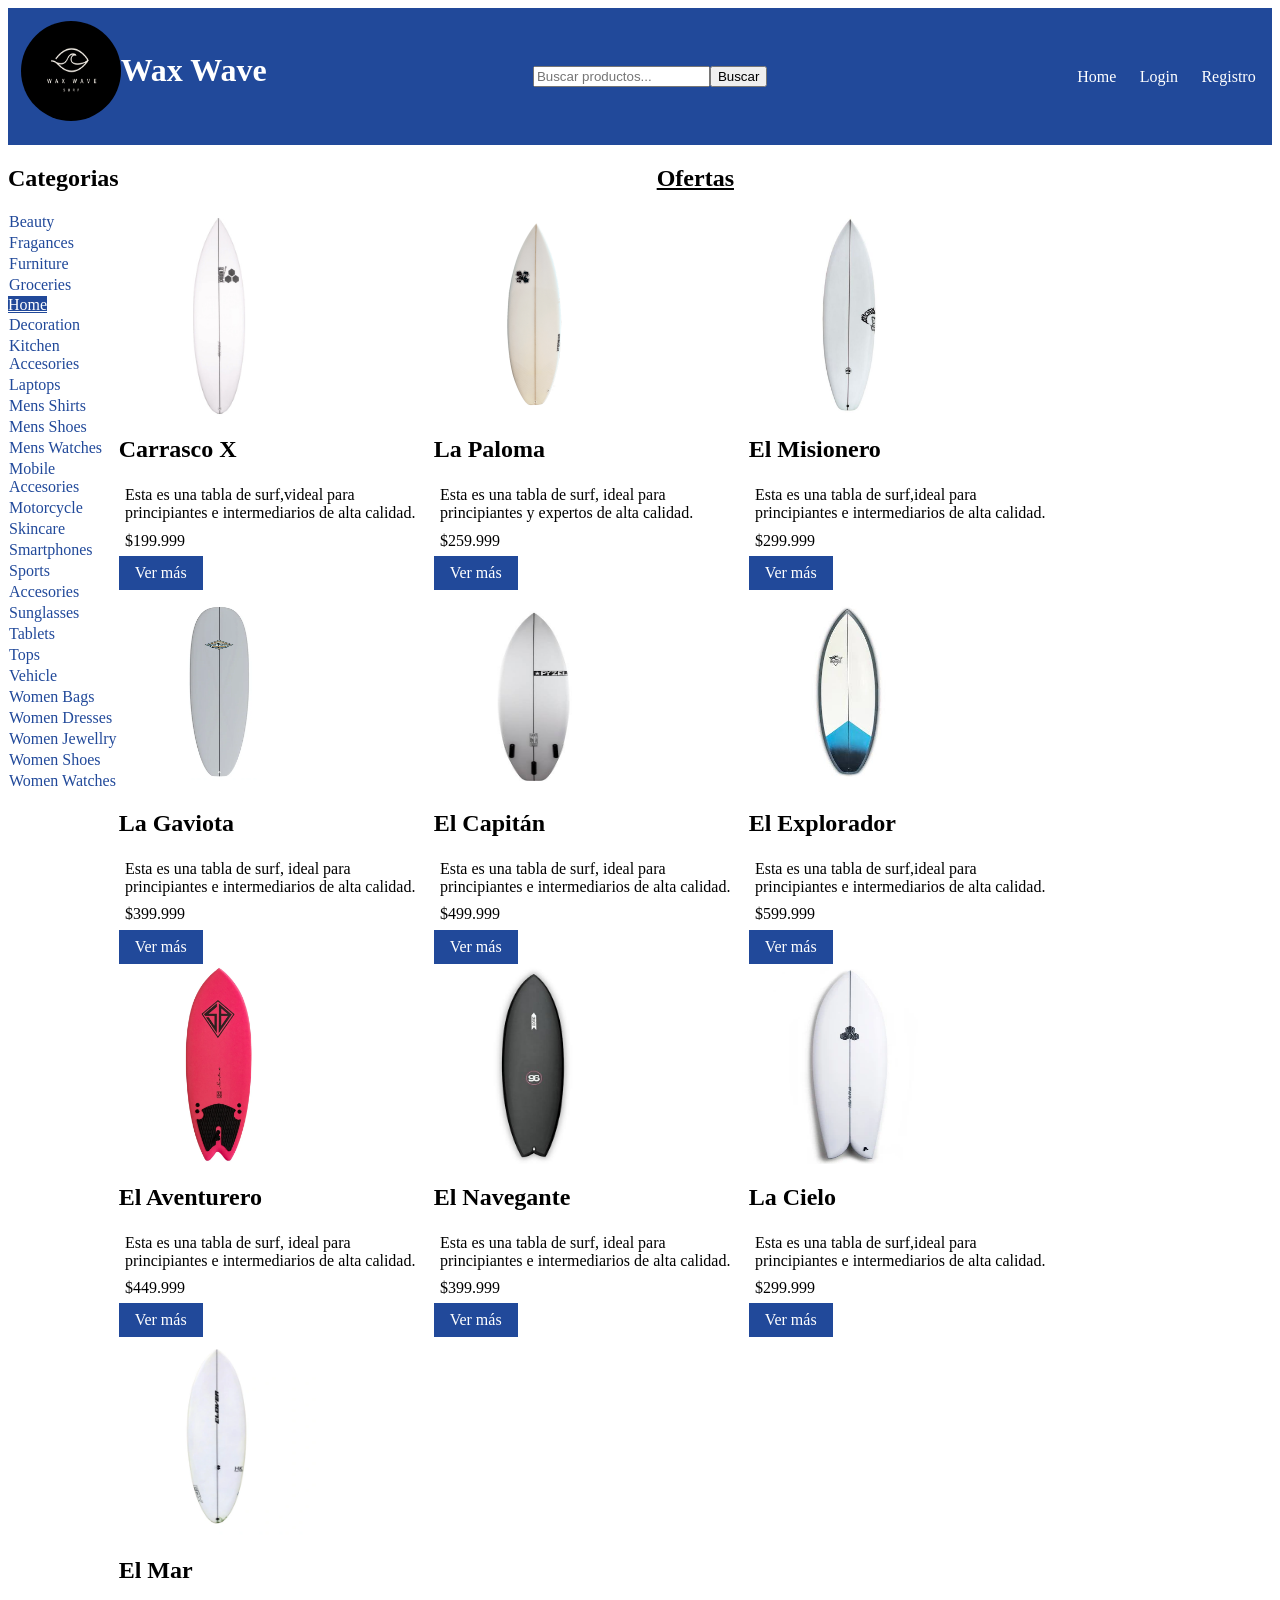
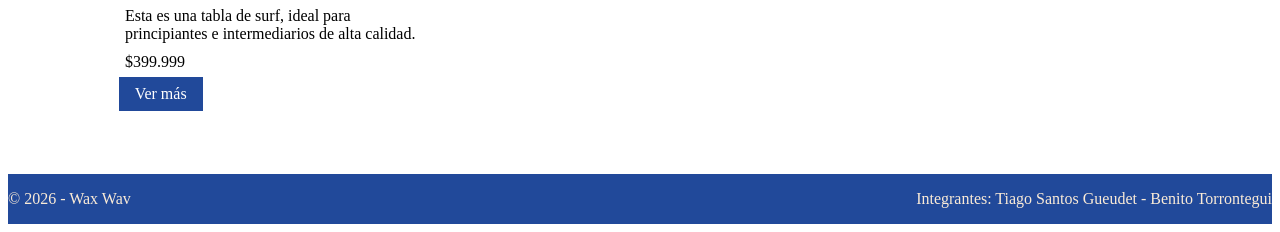
==== proyecto/category.html @ a61a0a73 "eliminar br" ====
<!DOCTYPE html>
<html>
<head>
     <meta name="viewport" content="width=device-width, initial-scale=1">
    <meta charset="UTF-8">
<link href="./css/style.css" rel="stylesheet">
<title> Proyecto Integrador</title>
</head>
    <body>
       <header>
        <div class="marca">
        <a href="./index.html">
            <img src="./img/logo.png" class="logo"></a>
         <h1 class="titulo">Wax Wave</h1>
       </div>
        <form action="./search-results.html" method="get">
            <input type="text" name="search" value="" placeholder="Buscar productos...">
            <button type="submit">Buscar</button>
        </form> 
        <nav class="menu">
        <ul class="registro">
            <li><a href="./index.html" class="pos">Home</a></li>
            <li><a href="./login.html" class="pos">Login</a></li>
            <li><a href="./registro.html" class="pos">Registro</a></li>
        </ul>
         </nav>
    </header>
    <main class="contenido">
        <aside class="seccion">
            <h1> Categorias</h1>
            <ul>
                <li><a href="./category.html" class="categorias">Beauty</a></li>
                <li><a href="./category.html" class="categorias">Fragances</a></li>
                <li><a href=".,category.html" class="categorias">Furniture</a></li>
                <li><a href="./category.html" class="categorias">Groceries</a></li>
                <li><a href="./category.html" class="resalta">Home</a></li>
                <li><a href="./category.html" class="categorias">Decoration</a></li>
                <li><a href="./category.html" class="categorias">Kitchen Accesories</a></li>
                <li><a href="./category.html" class="categorias">Laptops</a></li>
                <li><a href="./category.html" class="categorias">Mens Shirts</a></li>
                <li><a href="./category.html" class="categorias">Mens Shoes</a></li>
                <li><a href="./category.html" class="categorias">Mens Watches</a></li>
                <li><a href="./category.html" class="categorias">Mobile Accesories</a></li>
                <li><a href="./category.html" class="categorias">Motorcycle</a></li>
                <li><a href="./category.html" class="categorias">Skincare</a></li>
                <li><a href="./category.html" class="categorias">Smartphones</a></li>
                <li><a href="./category.html" class="categorias">Sports</a></li>
                <li><a href="./category.html" class="categorias">Accesories</a></li>
                <li><a href="./category.html" class="categorias">Sunglasses</a></li>
                <li><a href="./category.html" class="categorias">Tablets</a></li>
                <li><a href="./category.html" class="categorias">Tops</a></li>
                <li><a href="./category.html" class="categorias">Vehicle</a></li>
                <li><a href="./category.html" class="categorias">Women Bags</a></li>
                <li><a href="./category.html" class="categorias">Women Dresses</a></li>
                <li><a href="./category.html" class="categorias">Women Jewellry</a></li>
                <li><a href="./category.html" class="categorias">Women Shoes</a></li>
                <li><a href="./category.html" class="categorias">Women Watches</a></li>
            </ul>
        </aside>
        <div>
        <section class="productos-destacados">
            <h1> Ofertas</h1>
            <article>
            <img src="./img/tabla-surf1.jpg" class="tabla" alt="Tabla de Surf">
            <h2>Carrasco X</h2>
            <p> Esta es una tabla de surf,videal para principiantes e intermediarios de alta calidad.</p>
            <p>$199.999</p>
            <a href="./product.html" class="ver-mas">Ver más</a>
            </article>
            <article>
            <img src="./img/tabla-surf2.png" class="tabla" alt="Tabla de Surf">
            <h2>La Paloma</h2>
            <p> Esta es una tabla de surf, ideal para principiantes y expertos de alta calidad.</p>
            <p>$259.999</p>
            <a href="./product.html" class="ver-mas">Ver más</a>
            </article>
            <article>
            <img src="./img/tabla-surf3.jpg" class="tabla" alt="Tabla de Surf">
            <h2>El Misionero</h2>
            <p> Esta es una tabla de surf,ideal para principiantes e intermediarios de alta calidad.</p>
            <p>$299.999</p>
            <a href="./product.html" class="ver-mas">Ver más</a>
            </article>
            <article>
                <img src="./img/tabla-surf4.webp" class="tabla" alt="Tabla de Surf">
                <h2>La Gaviota</h2>
                <p> Esta es una tabla de surf, ideal para principiantes e intermediarios de alta calidad.</p>
                <p>$399.999</p>
                <a href="./product.html" class="ver-mas">Ver más</a>
            </article>
            <article>
                <img src="./img/tabla-surf5.jpeg" class="tabla" alt="Tabla de Surf">
                <h2>El Capitán</h2>
                <p> Esta es una tabla de surf, ideal para principiantes e intermediarios de alta calidad.</p>
                <p>$499.999</p>
                <a href="./product.html" class="ver-mas">Ver más</a>
            </article>
            <article>
                <img src="./img/tabla-surf6.jpeg" class="tabla" alt="Tabla de Surf">
                <h2>El Explorador</h2>
                <p> Esta es una tabla de surf,ideal para principiantes e intermediarios de alta calidad.</p>
                <p>$599.999</p>
                <a href="./product.html" class="ver-mas">Ver más</a>
            </article>
            <article>
                <img src="./img/tabla-surf7.webp" class="tabla" alt="Tabla de Surf">
                <h2>El Aventurero</h2>
                <p> Esta es una tabla de surf, ideal para principiantes e intermediarios de alta calidad.</p>
                <p>$449.999</p>
                <a href="./product.html" class="ver-mas">Ver más</a>
            </article>
            <article>
                <img src="./img/tabla-surf8.jpeg" class="tabla" alt="Tabla de Surf">
                <h2>El Navegante</h2>
                <p> Esta es una tabla de surf, ideal para principiantes e intermediarios de alta calidad.</p>
                <p>$399.999</p>
                <a href="./product.html" class="ver-mas">Ver más</a>
            </article>
            <article>
                <img src="./img/tabla-surf9.webp" class="tabla" alt="Tabla de Surf">
                <h2>La Cielo</h2>
                <p> Esta es una tabla de surf,ideal para principiantes e intermediarios de alta calidad.</p>
                <p>$299.999</p>
                <a href="./product.html" class="ver-mas">Ver más</a>
            </article>
            <article>
                <img src="./img/tabla-surf10.webp" class="tabla" alt="Tabla de Surf">
                <h2>El Mar</h2>
                <p> Esta es una tabla de surf, ideal para principiantes e intermediarios de alta calidad.</p>
                <p>$399.999</p>
                <a href="./product.html" class="ver-mas">Ver más</a>
            </article>
        </section>
        </div>
    </main>
    <footer>
        <p> © 2026 - Wax Wav</p> <p> Integrantes: Tiago Santos Gueudet - Benito Torrontegui </p>
    </footer>
<head>
</html>
---- proyecto/css/style.css ----
header{
    background-color: #21499a;
    color: #fff;
    display: flex;
    justify-content: space-between;
    align-items: center;
    padding: 1%;
}
footer{
    background-color: #21499a;
    height: 50px;
    color:antiquewhite;
    display: flex;
    justify-content: space-between;
    align-items: center;
    margin-top: 5%;
}
.registro{
    display: flex;
    justify-content: space-between;
    text-decoration: none;
    padding: 1%;
    margin: 1%;
    color: #fff;
    list-style: none;
}
.menu{
    width: 15%;
}
.pos{
    text-decoration: none;
    color: #fff;
}
.logo{
border-radius: 70px;
width: 100px;
height: 100px;
display: flex;
flex-wrap: wrap;
justify-content: flex-start;
}
.marca{
    display: flex;
    align-items: center;
    margin-bottom: 12px;
}
form{
    display: flex;
    align-items: center;
    margin-right: 40px;
}
.titulo{
    font-size: 2rem;
    color: #fff;
}
aside.seccion ul{
    list-style: none;
    padding: 0%;
    margin: 0%;
    display: flex;
    flex-direction: column;
}
aside.seccion li{
    border-bottom: 1px solid #fff;
}
.categorias{
    display: block;
    padding: 1px;
    color: #21499a;
}
.categorias{
    text-decoration: none;
}
article {
    width: 150px;
    justify-content: space-between;
}
.tabla{
    width: 150px;
    height: 150px;
}
.tabla{
    margin-bottom: 16px;
    display: block;
}
main{
    width: 100%;
}
.contenido{
    display: flex;
    box-sizing: border-box;
    width: 100%;
}
.productos-destacados{
    display: flex;
    flex-wrap: wrap;
    justify-content: flex-start;
    width: 100%;
}
.productos-destacados h1{
    width: 100%;
    margin-bottom: 24px;
    text-align: center;
    text-decoration: underline;
}
.productos-destacados p{
    padding: 1%;
    margin: 1%;
}
main h2{
    text-align: center;
    margin-bottom: 20px;
}
.productos-vendidos {
    display: flex;
    flex-wrap: wrap;
    justify-content: flex-start;
    width: 100%;
}
.productos-vendidos h1{
    width: 100%;
    margin-bottom: 24px;
    text-align: center;
    text-decoration: underline;
}
article{
    width: 315px;
}
.tabla{
    width: 200px;
    height: 200px;
}
article h2{
    text-align:left;
}
.productos-vendidos h1 {
    width: 100%;
    margin-bottom: 24px;
}
.ruta{
    text-decoration: none;
    margin-bottom: 12px;
    display: block;
    color: #21499a;
}
.prod{
    display: flex;
    flex-wrap: wrap;
    align-items: flex-start;
    padding: 32px;
}
.prod ul{
    list-style: none;
    padding: 0;
    display: flex;
}
.prod .info-producto{
    flex: 1;
    min-width: 260px;
}
.prod ul li{
    margin-right: 12px;
}
main .contenido{
    display: flex;
    align-items: flex-start;
}
.precios{
    font-size: x-large;
    color: #38c91e
}
.unidades{
    color: #eebd1e;
}
.reviews h2{
    text-align: center;
    text-decoration: underline;
}
.lista-reviews{
    display: flex;
    flex-wrap: wrap;
    justify-content: center;
}
.ver-mas{
    display: inline-block;
    text-decoration: none;
    background-color: #21499a;
    color: #fff;
    padding: 8px 16px;
}
.resalta{
    background-color: #21499a;
    color: #fff;
}
.resultado{
    text-align:center;
    margin-bottom: 20px;
    width: 100%;
}
.login{
     flex: 1;
    flex-direction: column;
    display: flex;
    align-items:center ;
    flex-wrap: wrap;
}
.tarjeta-login {
    display: flex;
    flex-direction: column;
    width: 320px;
}
.tarjeta-login form {
    display: flex;
    flex-direction: column;
}
.campos{
    display: flex;
    flex-direction: column;
    margin-bottom: 16px;
}
.tarjeta-login input {
    width: 100%;
    box-sizing: border-box;
}

.login {
    justify-content: center;
}
.tarjeta-login {
    align-items: center;
}
.tarjeta-login a {
    margin-top: 12px;
}
@media (max-width: 768px) {
    header {
        flex-direction: column;
    }
    .contenido {
        flex-direction: column;
    }
    aside.seccion {
        display: none;
    }
    .login {
        width: 100%;
    }
    .tarjeta-login {
        width: 90%;
    }
    .registro {
        flex-direction: column;
        align-items: center;
    }
}
@media (max-width: 420px) {
    header {
        flex-direction: column;
        padding: 2%;
    }
    .titulo{
        font-size: 1.4rem;
        text-align: center;
    }
    .logo{
        width: 70px;
        height: 70px;
    }
    .marca{
        flex-direction: column;
        text-align: center;
    }
    form{
        margin-right: 0;
        margin-top: 8px;
    }
    .registro{
        flex-direction: column;
        align-items: center;
        padding: 2%;
    }
    .contenido {
        flex-direction: column;
    }
    aside.seccion {
        display: none;
    }
    .productos-destacados,
    .productos-vendidos{
        justify-content: center;
    }
    article{
        width: 100%;
        justify-content: center;
    }
    .tabla{
        width: 150px;
        height: 150px;
        margin: 0 auto 16px;
        width: 200px;
    }
    .prod{
        flex-direction: column;
        padding: 16px;
    }
    .prod ul{
        flex-direction: column;
    }
    .prod .info-producto{
        min-width: 100%;
    }
    .login {
        width: 100%;
    }
    .tarjeta-login {
        width: 90%;
    }
    footer{
        flex-direction: column;
        height: auto;
        padding: 8px;
        text-align: center;
    }
    .tup { width: 220px;
        height: 220px;}
}
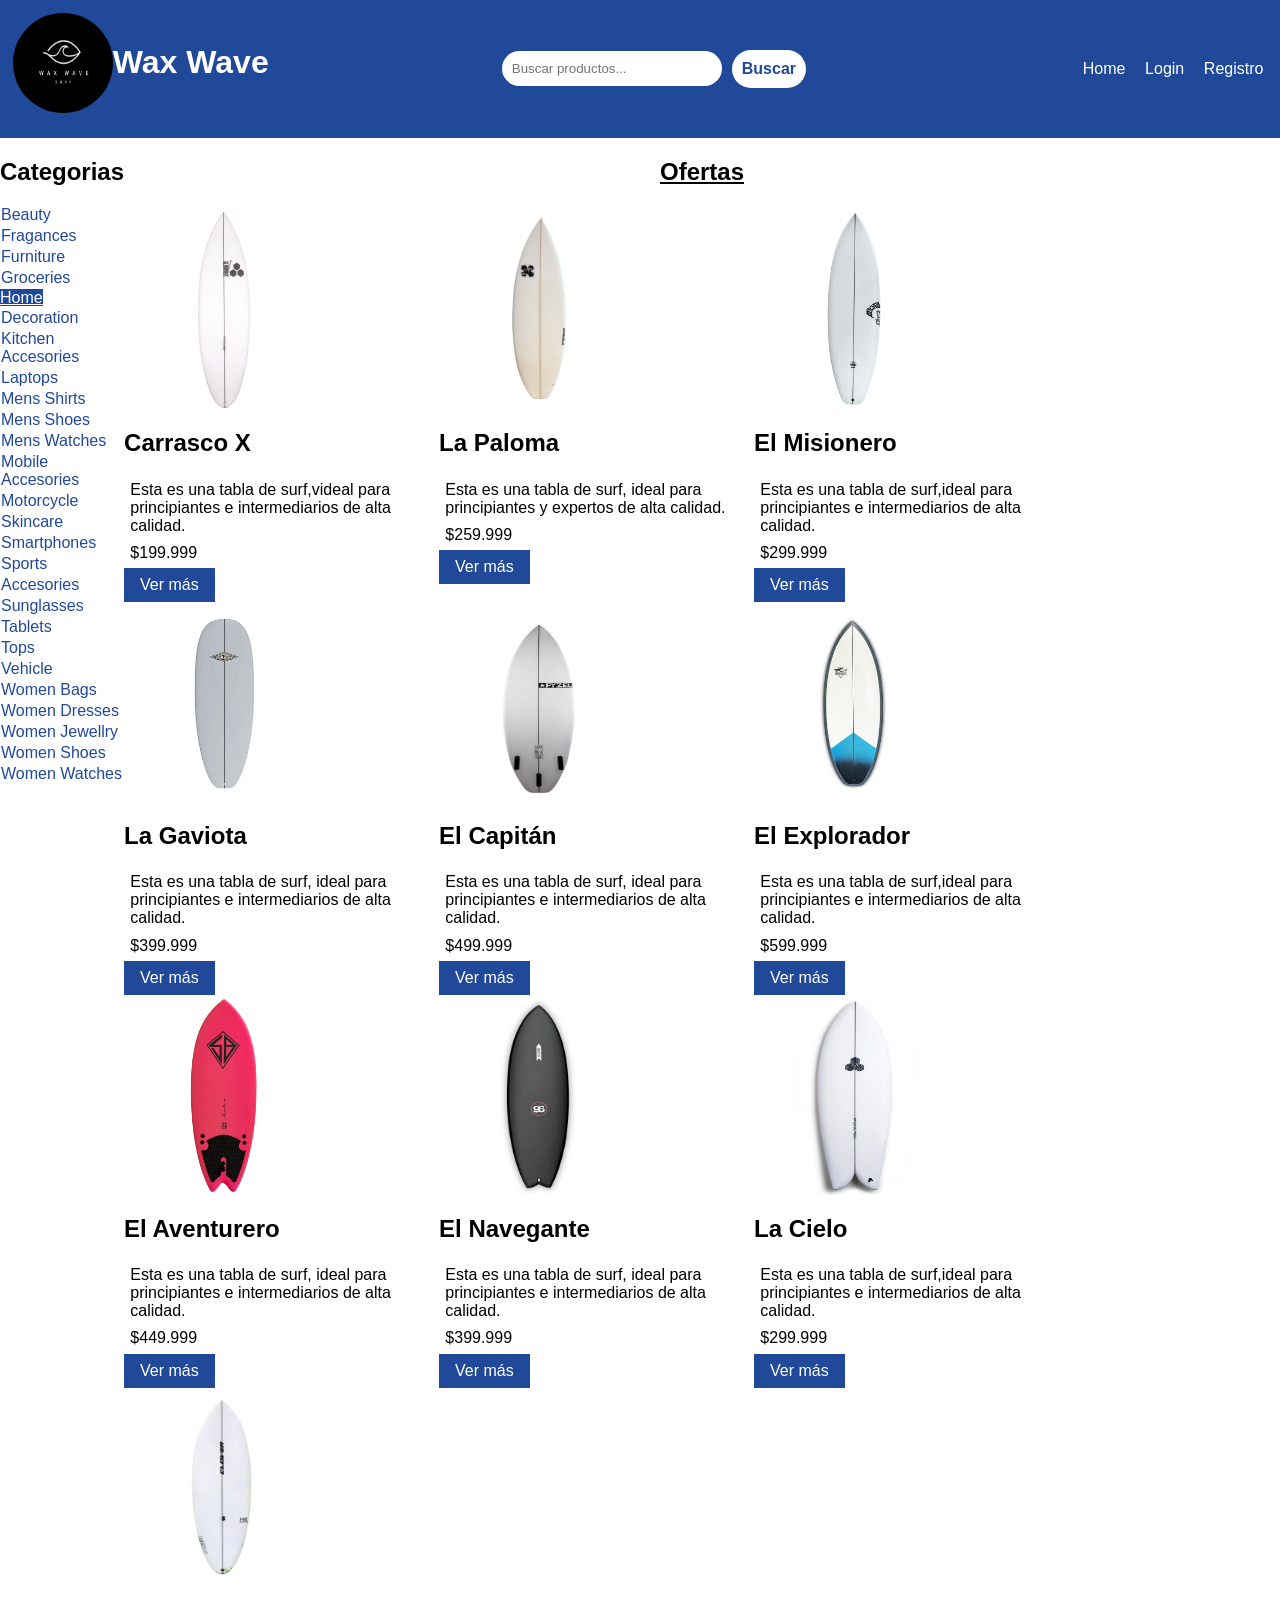
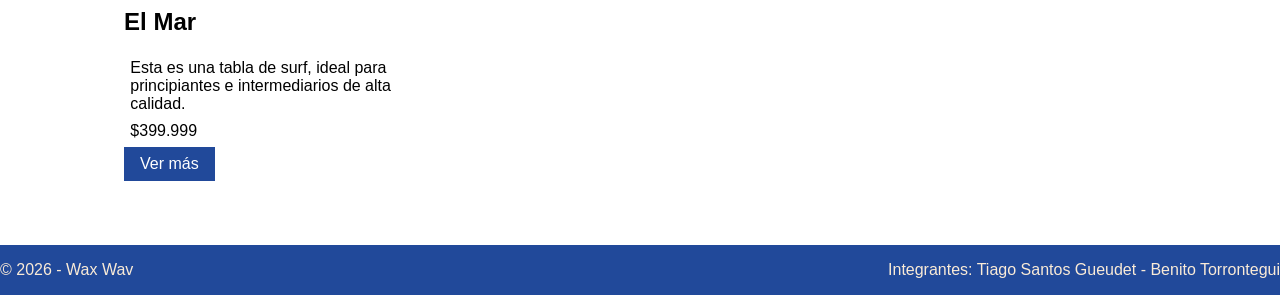
==== commit 69146c03: "Correcion de algunos errores" ====
--- a/proyecto/category.html
+++ b/proyecto/category.html
@@ -13,7 +13,7 @@
             <img src="./img/logo.png" class="logo"></a>
          <h1 class="titulo">Wax Wave</h1>
        </div>
-        <form action="./search-results.html" method="get">
+        <form action="./search-results.html" method="get" class="buscador">
             <input type="text" name="search" value="" placeholder="Buscar productos...">
             <button type="submit">Buscar</button>
         </form> 
--- a/proyecto/css/style.css
+++ b/proyecto/css/style.css
@@ -15,6 +15,31 @@
     justify-content: space-between;
     align-items: center;
     margin-top: 5%;
+}
+body{
+    margin: 0;
+    padding: 0;
+    font-family: Arial, sans-serif;
+}
+.buscador{
+    display: flex;
+    align-items: center;    
+}
+.buscador input{
+    padding: 10px;
+    border: none;
+    border-radius: 20px;
+    width: 200px;
+}
+.buscador button{
+    padding: 10px;
+    border: none;
+    border-radius: 20px;
+    background-color: #fff;
+    color: #21499a;
+    font-weight: bold;
+    font-size: 1rem;
+    margin-left: 10px;
 }
 .registro{
     display: flex;
@@ -53,6 +78,7 @@
 .titulo{
     font-size: 2rem;
     color: #fff;
+    text-decoration: none;
 }
 aside.seccion ul{
     list-style: none;
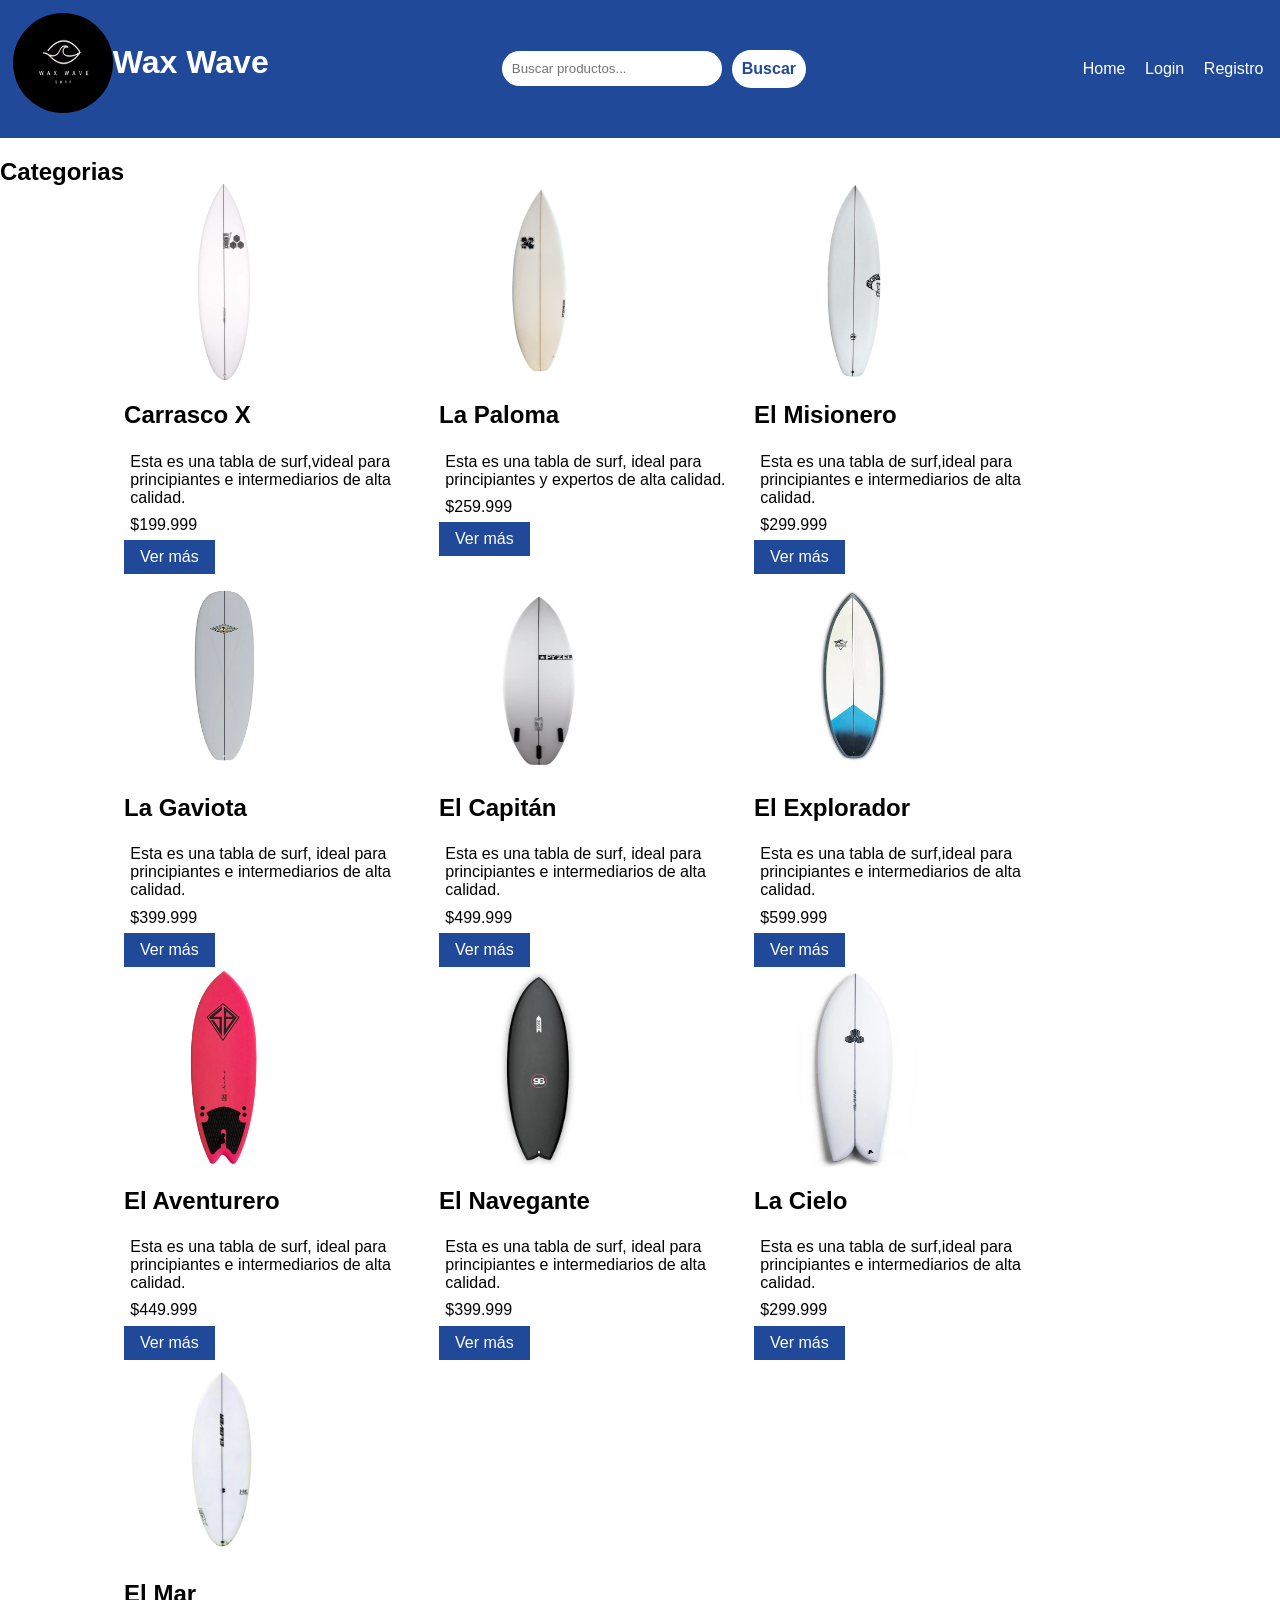
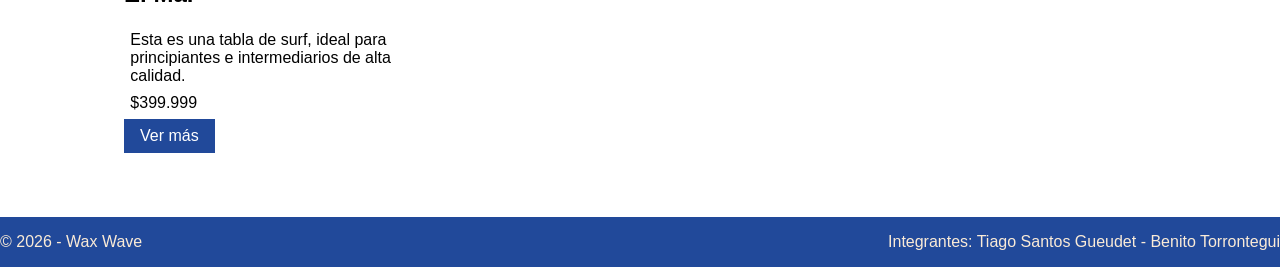
==== commit 98829cd9: "Modificacion de la categoria dinamica en todos los js ; Punto 3" ====
--- a/proyecto/category.html
+++ b/proyecto/category.html
@@ -28,38 +28,11 @@
     <main class="contenido">
         <aside class="seccion">
             <h1> Categorias</h1>
-            <ul>
-                <li><a href="./category.html" class="categorias">Beauty</a></li>
-                <li><a href="./category.html" class="categorias">Fragances</a></li>
-                <li><a href=".,category.html" class="categorias">Furniture</a></li>
-                <li><a href="./category.html" class="categorias">Groceries</a></li>
-                <li><a href="./category.html" class="resalta">Home</a></li>
-                <li><a href="./category.html" class="categorias">Decoration</a></li>
-                <li><a href="./category.html" class="categorias">Kitchen Accesories</a></li>
-                <li><a href="./category.html" class="categorias">Laptops</a></li>
-                <li><a href="./category.html" class="categorias">Mens Shirts</a></li>
-                <li><a href="./category.html" class="categorias">Mens Shoes</a></li>
-                <li><a href="./category.html" class="categorias">Mens Watches</a></li>
-                <li><a href="./category.html" class="categorias">Mobile Accesories</a></li>
-                <li><a href="./category.html" class="categorias">Motorcycle</a></li>
-                <li><a href="./category.html" class="categorias">Skincare</a></li>
-                <li><a href="./category.html" class="categorias">Smartphones</a></li>
-                <li><a href="./category.html" class="categorias">Sports</a></li>
-                <li><a href="./category.html" class="categorias">Accesories</a></li>
-                <li><a href="./category.html" class="categorias">Sunglasses</a></li>
-                <li><a href="./category.html" class="categorias">Tablets</a></li>
-                <li><a href="./category.html" class="categorias">Tops</a></li>
-                <li><a href="./category.html" class="categorias">Vehicle</a></li>
-                <li><a href="./category.html" class="categorias">Women Bags</a></li>
-                <li><a href="./category.html" class="categorias">Women Dresses</a></li>
-                <li><a href="./category.html" class="categorias">Women Jewellry</a></li>
-                <li><a href="./category.html" class="categorias">Women Shoes</a></li>
-                <li><a href="./category.html" class="categorias">Women Watches</a></li>
-            </ul>
+            <ul></ul>
         </aside>
         <div>
         <section class="productos-destacados">
-            <h1> Ofertas</h1>
+            <h1 id="titulo-categorias" ></h1>
             <article>
             <img src="./img/tabla-surf1.jpg" class="tabla" alt="Tabla de Surf">
             <h2>Carrasco X</h2>
@@ -133,8 +106,10 @@
         </section>
         </div>
     </main>
+    <script src="./js/category.js"></script>
+    </body>
     <footer>
-        <p> © 2026 - Wax Wav</p> <p> Integrantes: Tiago Santos Gueudet - Benito Torrontegui </p>
+        <p> © 2026 - Wax Wave</p> <p> Integrantes: Tiago Santos Gueudet - Benito Torrontegui </p>
     </footer>
 <head>
 </html>
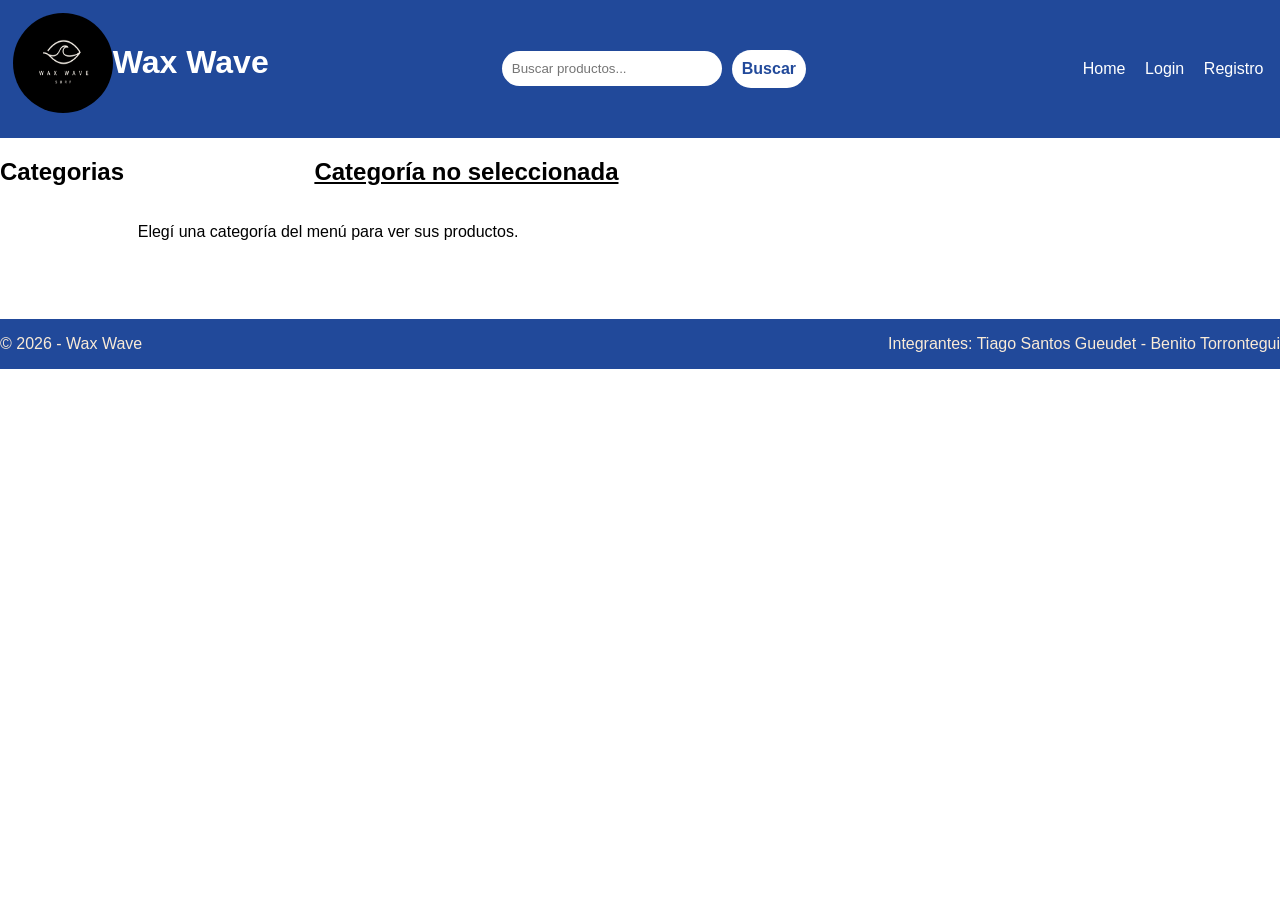
==== commit 0ae60d3e: "6 y 7a" ====
--- a/proyecto/category.html
+++ b/proyecto/category.html
@@ -33,76 +33,6 @@
         <div>
         <section class="productos-destacados">
             <h1 id="titulo-categorias" ></h1>
-            <article>
-            <img src="./img/tabla-surf1.jpg" class="tabla" alt="Tabla de Surf">
-            <h2>Carrasco X</h2>
-            <p> Esta es una tabla de surf,videal para principiantes e intermediarios de alta calidad.</p>
-            <p>$199.999</p>
-            <a href="./product.html" class="ver-mas">Ver más</a>
-            </article>
-            <article>
-            <img src="./img/tabla-surf2.png" class="tabla" alt="Tabla de Surf">
-            <h2>La Paloma</h2>
-            <p> Esta es una tabla de surf, ideal para principiantes y expertos de alta calidad.</p>
-            <p>$259.999</p>
-            <a href="./product.html" class="ver-mas">Ver más</a>
-            </article>
-            <article>
-            <img src="./img/tabla-surf3.jpg" class="tabla" alt="Tabla de Surf">
-            <h2>El Misionero</h2>
-            <p> Esta es una tabla de surf,ideal para principiantes e intermediarios de alta calidad.</p>
-            <p>$299.999</p>
-            <a href="./product.html" class="ver-mas">Ver más</a>
-            </article>
-            <article>
-                <img src="./img/tabla-surf4.webp" class="tabla" alt="Tabla de Surf">
-                <h2>La Gaviota</h2>
-                <p> Esta es una tabla de surf, ideal para principiantes e intermediarios de alta calidad.</p>
-                <p>$399.999</p>
-                <a href="./product.html" class="ver-mas">Ver más</a>
-            </article>
-            <article>
-                <img src="./img/tabla-surf5.jpeg" class="tabla" alt="Tabla de Surf">
-                <h2>El Capitán</h2>
-                <p> Esta es una tabla de surf, ideal para principiantes e intermediarios de alta calidad.</p>
-                <p>$499.999</p>
-                <a href="./product.html" class="ver-mas">Ver más</a>
-            </article>
-            <article>
-                <img src="./img/tabla-surf6.jpeg" class="tabla" alt="Tabla de Surf">
-                <h2>El Explorador</h2>
-                <p> Esta es una tabla de surf,ideal para principiantes e intermediarios de alta calidad.</p>
-                <p>$599.999</p>
-                <a href="./product.html" class="ver-mas">Ver más</a>
-            </article>
-            <article>
-                <img src="./img/tabla-surf7.webp" class="tabla" alt="Tabla de Surf">
-                <h2>El Aventurero</h2>
-                <p> Esta es una tabla de surf, ideal para principiantes e intermediarios de alta calidad.</p>
-                <p>$449.999</p>
-                <a href="./product.html" class="ver-mas">Ver más</a>
-            </article>
-            <article>
-                <img src="./img/tabla-surf8.jpeg" class="tabla" alt="Tabla de Surf">
-                <h2>El Navegante</h2>
-                <p> Esta es una tabla de surf, ideal para principiantes e intermediarios de alta calidad.</p>
-                <p>$399.999</p>
-                <a href="./product.html" class="ver-mas">Ver más</a>
-            </article>
-            <article>
-                <img src="./img/tabla-surf9.webp" class="tabla" alt="Tabla de Surf">
-                <h2>La Cielo</h2>
-                <p> Esta es una tabla de surf,ideal para principiantes e intermediarios de alta calidad.</p>
-                <p>$299.999</p>
-                <a href="./product.html" class="ver-mas">Ver más</a>
-            </article>
-            <article>
-                <img src="./img/tabla-surf10.webp" class="tabla" alt="Tabla de Surf">
-                <h2>El Mar</h2>
-                <p> Esta es una tabla de surf, ideal para principiantes e intermediarios de alta calidad.</p>
-                <p>$399.999</p>
-                <a href="./product.html" class="ver-mas">Ver más</a>
-            </article>
         </section>
         </div>
     </main>
--- a/proyecto/css/style.css
+++ b/proyecto/css/style.css
@@ -90,6 +90,22 @@
 aside.seccion li{
     border-bottom: 1px solid #fff;
 }
+article{
+    width: 220px;
+    margin: 10px;
+}
+article h2{
+    font-size: 2rem;
+}
+article p {
+    font-weight: normal;
+    text-decoration: none;
+    font-size: 0.9rem;
+}
+.primeraCategoria{
+    text-decoration: none;
+
+}
 .categorias{
     display: block;
     padding: 1px;
@@ -98,16 +114,12 @@
 .categorias{
     text-decoration: none;
 }
-article {
-    width: 150px;
-    justify-content: space-between;
-}
 .tabla{
     width: 150px;
     height: 150px;
 }
 .tabla{
-    margin-bottom: 16px;
+    margin-bottom: 10px;
     display: block;
 }
 main{
@@ -150,16 +162,10 @@
     text-align: center;
     text-decoration: underline;
 }
-article{
-    width: 315px;
-}
 .tabla{
     width: 200px;
     height: 200px;
 }
-article h2{
-    text-align:left;
-}
 .productos-vendidos h1 {
     width: 100%;
     margin-bottom: 24px;
@@ -203,10 +209,14 @@
     text-align: center;
     text-decoration: underline;
 }
+.rating{
+   font-weight: bold;
+   color: #21499a
+}
 .lista-reviews{
     display: flex;
     flex-wrap: wrap;
-    justify-content: center;
+    justify-content:center;
 }
 .ver-mas{
     display: inline-block;
@@ -214,6 +224,10 @@
     background-color: #21499a;
     color: #fff;
     padding: 8px 16px;
+    width: 40%;
+    margin-bottom: 20px;
+    font-size: 1rem;
+    border-radius: 20px;
 }
 .resalta{
     background-color: #21499a;
@@ -350,4 +364,11 @@
     }
     .tup { width: 220px;
         height: 220px;}
+}
+.login {
+    min-height: 60vh;
+}
+.mensaje-error {
+    color: red;
+    margin: 0 0 12px 0;
 }
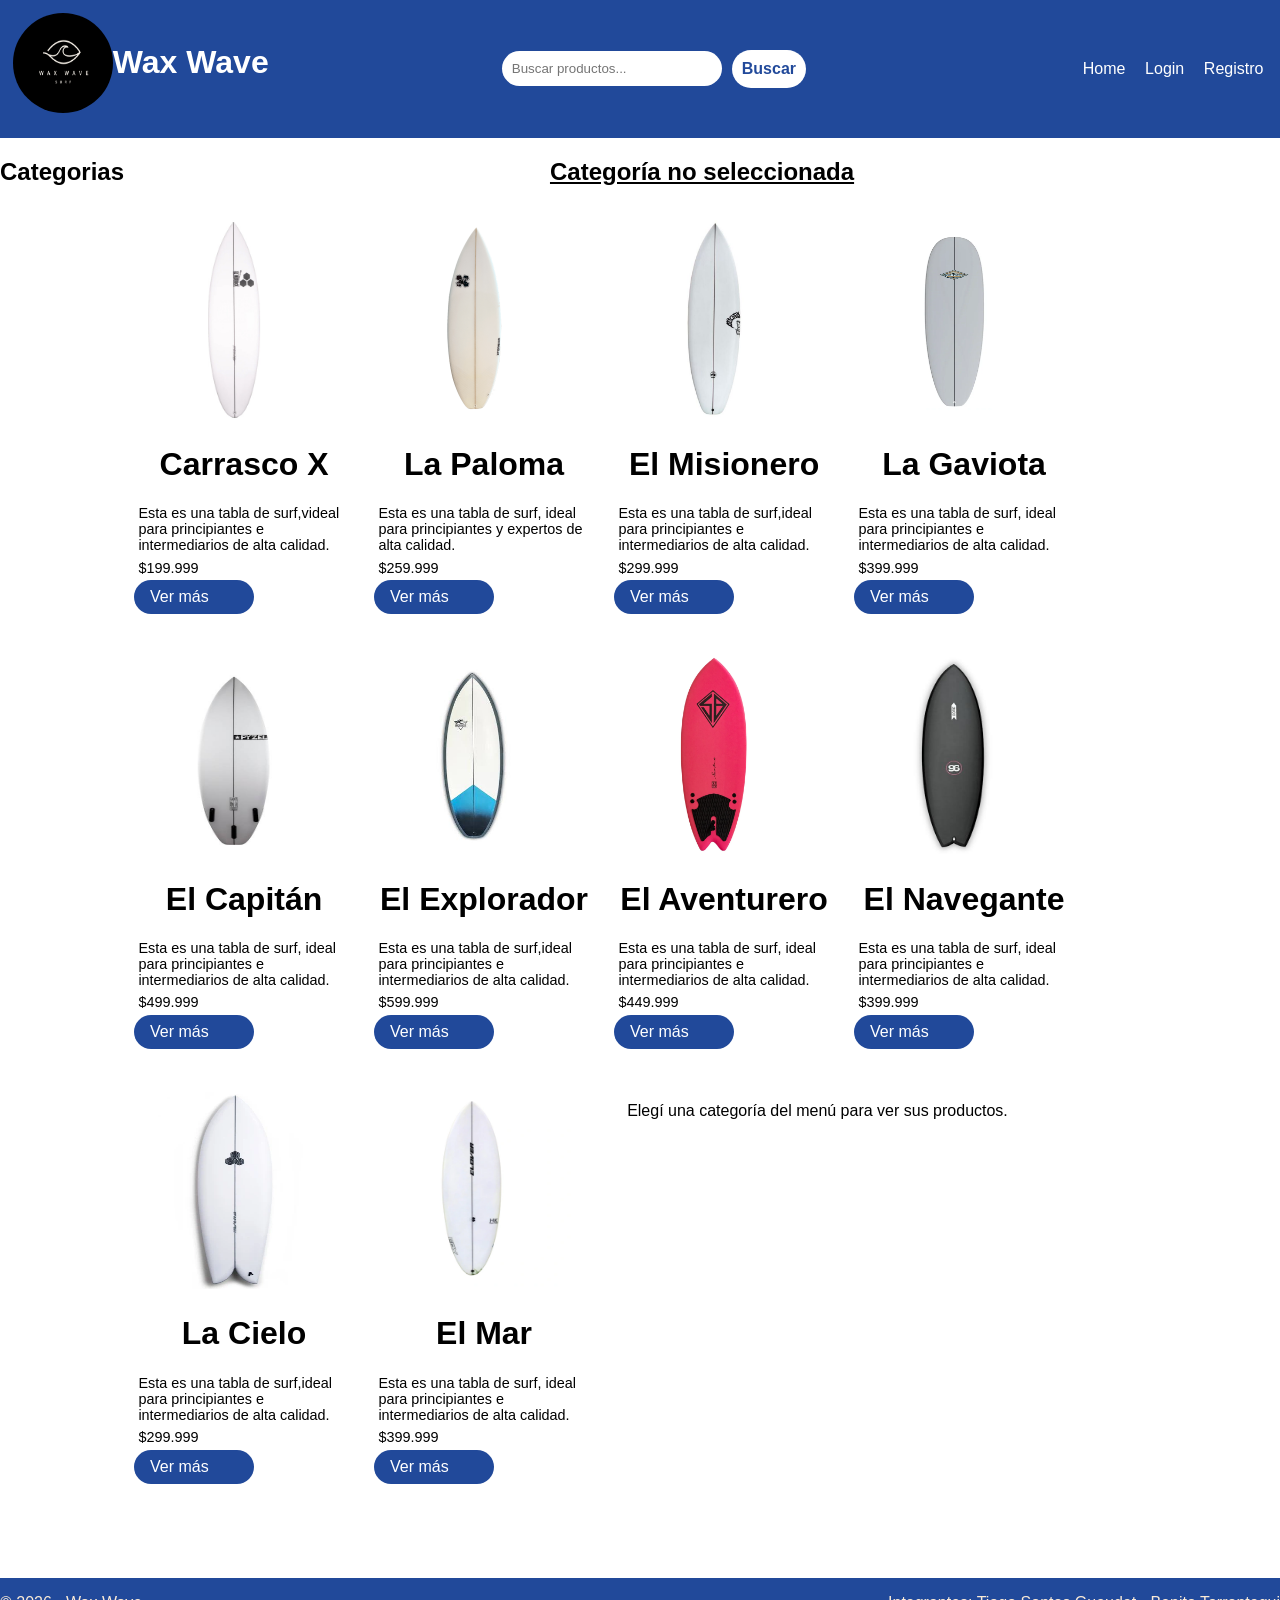
==== commit 67577a8d: "Cambios en category, index y search-results" ====
--- a/proyecto/category.html
+++ b/proyecto/category.html
@@ -28,11 +28,81 @@
     <main class="contenido">
         <aside class="seccion">
             <h1> Categorias</h1>
-            <ul></ul>
+            <ul> </ul>
         </aside>
         <div>
         <section class="productos-destacados">
             <h1 id="titulo-categorias" ></h1>
+            <article>
+            <img src="./img/tabla-surf1.jpg" class="tabla" alt="Tabla de Surf">
+            <h2>Carrasco X</h2>
+            <p> Esta es una tabla de surf,videal para principiantes e intermediarios de alta calidad.</p>
+            <p>$199.999</p>
+            <a href="./product.html" class="ver-mas">Ver más</a>
+            </article>
+            <article>
+            <img src="./img/tabla-surf2.png" class="tabla" alt="Tabla de Surf">
+            <h2>La Paloma</h2>
+            <p> Esta es una tabla de surf, ideal para principiantes y expertos de alta calidad.</p>
+            <p>$259.999</p>
+            <a href="./product.html" class="ver-mas">Ver más</a>
+            </article>
+            <article>
+            <img src="./img/tabla-surf3.jpg" class="tabla" alt="Tabla de Surf">
+            <h2>El Misionero</h2>
+            <p> Esta es una tabla de surf,ideal para principiantes e intermediarios de alta calidad.</p>
+            <p>$299.999</p>
+            <a href="./product.html" class="ver-mas">Ver más</a>
+            </article>
+            <article>
+                <img src="./img/tabla-surf4.webp" class="tabla" alt="Tabla de Surf">
+                <h2>La Gaviota</h2>
+                <p> Esta es una tabla de surf, ideal para principiantes e intermediarios de alta calidad.</p>
+                <p>$399.999</p>
+                <a href="./product.html" class="ver-mas">Ver más</a>
+            </article>
+            <article>
+                <img src="./img/tabla-surf5.jpeg" class="tabla" alt="Tabla de Surf">
+                <h2>El Capitán</h2>
+                <p> Esta es una tabla de surf, ideal para principiantes e intermediarios de alta calidad.</p>
+                <p>$499.999</p>
+                <a href="./product.html" class="ver-mas">Ver más</a>
+            </article>
+            <article>
+                <img src="./img/tabla-surf6.jpeg" class="tabla" alt="Tabla de Surf">
+                <h2>El Explorador</h2>
+                <p> Esta es una tabla de surf,ideal para principiantes e intermediarios de alta calidad.</p>
+                <p>$599.999</p>
+                <a href="./product.html" class="ver-mas">Ver más</a>
+            </article>
+            <article>
+                <img src="./img/tabla-surf7.webp" class="tabla" alt="Tabla de Surf">
+                <h2>El Aventurero</h2>
+                <p> Esta es una tabla de surf, ideal para principiantes e intermediarios de alta calidad.</p>
+                <p>$449.999</p>
+                <a href="./product.html" class="ver-mas">Ver más</a>
+            </article>
+            <article>
+                <img src="./img/tabla-surf8.jpeg" class="tabla" alt="Tabla de Surf">
+                <h2>El Navegante</h2>
+                <p> Esta es una tabla de surf, ideal para principiantes e intermediarios de alta calidad.</p>
+                <p>$399.999</p>
+                <a href="./product.html" class="ver-mas">Ver más</a>
+            </article>
+            <article>
+                <img src="./img/tabla-surf9.webp" class="tabla" alt="Tabla de Surf">
+                <h2>La Cielo</h2>
+                <p> Esta es una tabla de surf,ideal para principiantes e intermediarios de alta calidad.</p>
+                <p>$299.999</p>
+                <a href="./product.html" class="ver-mas">Ver más</a>
+            </article>
+            <article>
+                <img src="./img/tabla-surf10.webp" class="tabla" alt="Tabla de Surf">
+                <h2>El Mar</h2>
+                <p> Esta es una tabla de surf, ideal para principiantes e intermediarios de alta calidad.</p>
+                <p>$399.999</p>
+                <a href="./product.html" class="ver-mas">Ver más</a>
+            </article>
         </section>
         </div>
     </main>
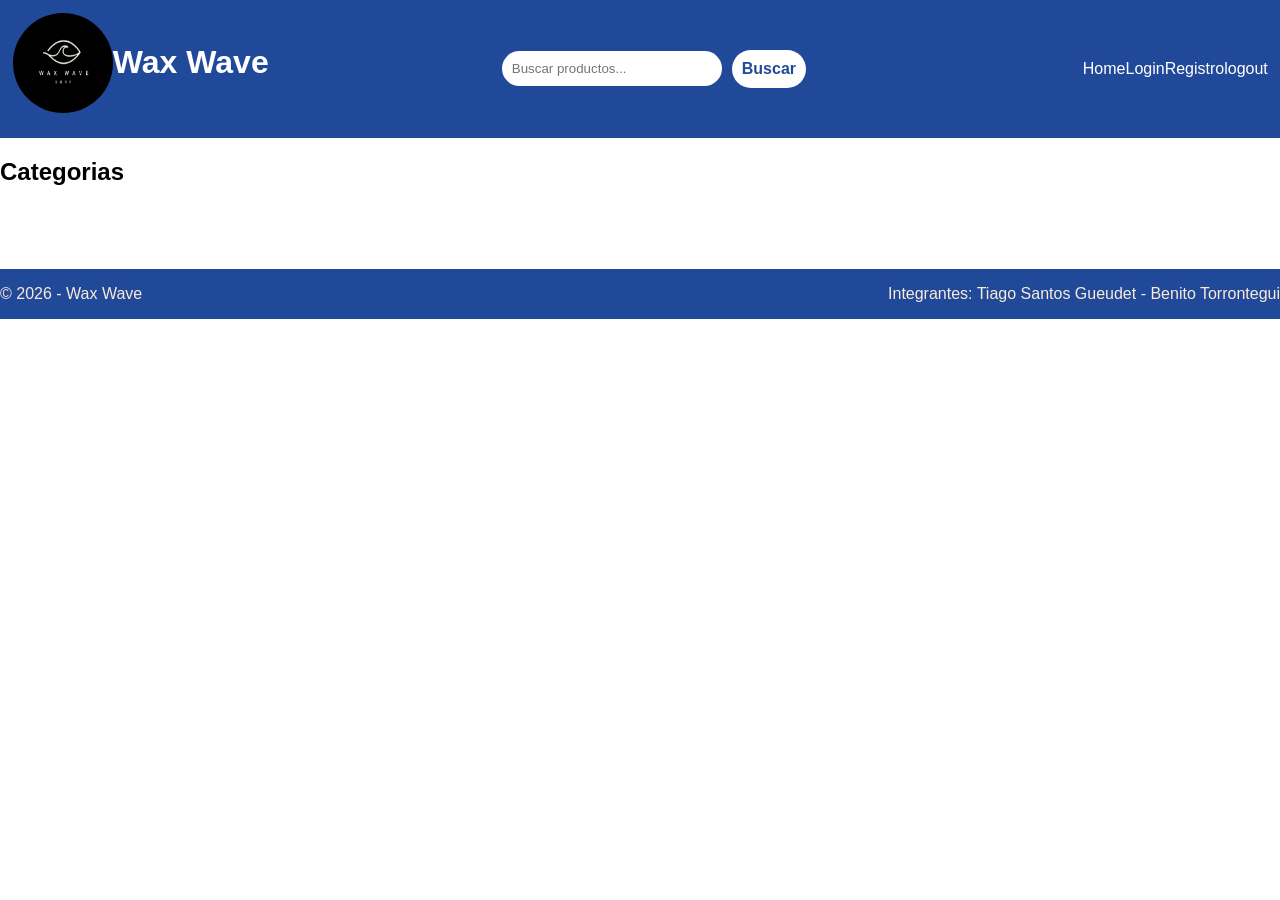
==== commit 29e21845: "Correccion del 7a y 7b" ====
--- a/proyecto/category.html
+++ b/proyecto/category.html
@@ -19,10 +19,12 @@
         </form> 
         <nav class="menu">
         <ul class="registro">
-            <li><a href="./index.html" class="pos">Home</a></li>
-            <li><a href="./login.html" class="pos">Login</a></li>
-            <li><a href="./registro.html" class="pos">Registro</a></li>
-        </ul>
+        <li><a href="./index.html" class="pos">Home</a></li>
+        <li class="item-login"><a href="./login.html" class="pos">Login</a></li>
+        <li class="item-registro"><a href="./register.html" class="pos">Registro</a></li>
+        <li class="item-saludo"></li>
+        <li class="item-logout"><a href="#" class="pos">logout</a></li>
+    </ul>       
          </nav>
     </header>
     <main class="contenido">
@@ -33,83 +35,13 @@
         <div>
         <section class="productos-destacados">
             <h1 id="titulo-categorias" ></h1>
-            <article>
-            <img src="./img/tabla-surf1.jpg" class="tabla" alt="Tabla de Surf">
-            <h2>Carrasco X</h2>
-            <p> Esta es una tabla de surf,videal para principiantes e intermediarios de alta calidad.</p>
-            <p>$199.999</p>
-            <a href="./product.html" class="ver-mas">Ver más</a>
-            </article>
-            <article>
-            <img src="./img/tabla-surf2.png" class="tabla" alt="Tabla de Surf">
-            <h2>La Paloma</h2>
-            <p> Esta es una tabla de surf, ideal para principiantes y expertos de alta calidad.</p>
-            <p>$259.999</p>
-            <a href="./product.html" class="ver-mas">Ver más</a>
-            </article>
-            <article>
-            <img src="./img/tabla-surf3.jpg" class="tabla" alt="Tabla de Surf">
-            <h2>El Misionero</h2>
-            <p> Esta es una tabla de surf,ideal para principiantes e intermediarios de alta calidad.</p>
-            <p>$299.999</p>
-            <a href="./product.html" class="ver-mas">Ver más</a>
-            </article>
-            <article>
-                <img src="./img/tabla-surf4.webp" class="tabla" alt="Tabla de Surf">
-                <h2>La Gaviota</h2>
-                <p> Esta es una tabla de surf, ideal para principiantes e intermediarios de alta calidad.</p>
-                <p>$399.999</p>
-                <a href="./product.html" class="ver-mas">Ver más</a>
-            </article>
-            <article>
-                <img src="./img/tabla-surf5.jpeg" class="tabla" alt="Tabla de Surf">
-                <h2>El Capitán</h2>
-                <p> Esta es una tabla de surf, ideal para principiantes e intermediarios de alta calidad.</p>
-                <p>$499.999</p>
-                <a href="./product.html" class="ver-mas">Ver más</a>
-            </article>
-            <article>
-                <img src="./img/tabla-surf6.jpeg" class="tabla" alt="Tabla de Surf">
-                <h2>El Explorador</h2>
-                <p> Esta es una tabla de surf,ideal para principiantes e intermediarios de alta calidad.</p>
-                <p>$599.999</p>
-                <a href="./product.html" class="ver-mas">Ver más</a>
-            </article>
-            <article>
-                <img src="./img/tabla-surf7.webp" class="tabla" alt="Tabla de Surf">
-                <h2>El Aventurero</h2>
-                <p> Esta es una tabla de surf, ideal para principiantes e intermediarios de alta calidad.</p>
-                <p>$449.999</p>
-                <a href="./product.html" class="ver-mas">Ver más</a>
-            </article>
-            <article>
-                <img src="./img/tabla-surf8.jpeg" class="tabla" alt="Tabla de Surf">
-                <h2>El Navegante</h2>
-                <p> Esta es una tabla de surf, ideal para principiantes e intermediarios de alta calidad.</p>
-                <p>$399.999</p>
-                <a href="./product.html" class="ver-mas">Ver más</a>
-            </article>
-            <article>
-                <img src="./img/tabla-surf9.webp" class="tabla" alt="Tabla de Surf">
-                <h2>La Cielo</h2>
-                <p> Esta es una tabla de surf,ideal para principiantes e intermediarios de alta calidad.</p>
-                <p>$299.999</p>
-                <a href="./product.html" class="ver-mas">Ver más</a>
-            </article>
-            <article>
-                <img src="./img/tabla-surf10.webp" class="tabla" alt="Tabla de Surf">
-                <h2>El Mar</h2>
-                <p> Esta es una tabla de surf, ideal para principiantes e intermediarios de alta calidad.</p>
-                <p>$399.999</p>
-                <a href="./product.html" class="ver-mas">Ver más</a>
-            </article>
         </section>
         </div>
     </main>
-    <script src="./js/category.js"></script>
-    </body>
     <footer>
         <p> © 2026 - Wax Wave</p> <p> Integrantes: Tiago Santos Gueudet - Benito Torrontegui </p>
     </footer>
+    <script src="./js/category.js"></script>
+    </body>
 <head>
 </html>
--- a/proyecto/css/style.css
+++ b/proyecto/css/style.css
@@ -21,6 +21,7 @@
     padding: 0;
     font-family: Arial, sans-serif;
 }
+
 .buscador{
     display: flex;
     align-items: center;    
@@ -364,11 +365,11 @@
     }
     .tup { width: 220px;
         height: 220px;}
-}
+    }
 .login {
     min-height: 60vh;
 }
 .mensaje-error {
     color: red;
     margin: 0 0 12px 0;
-}+}
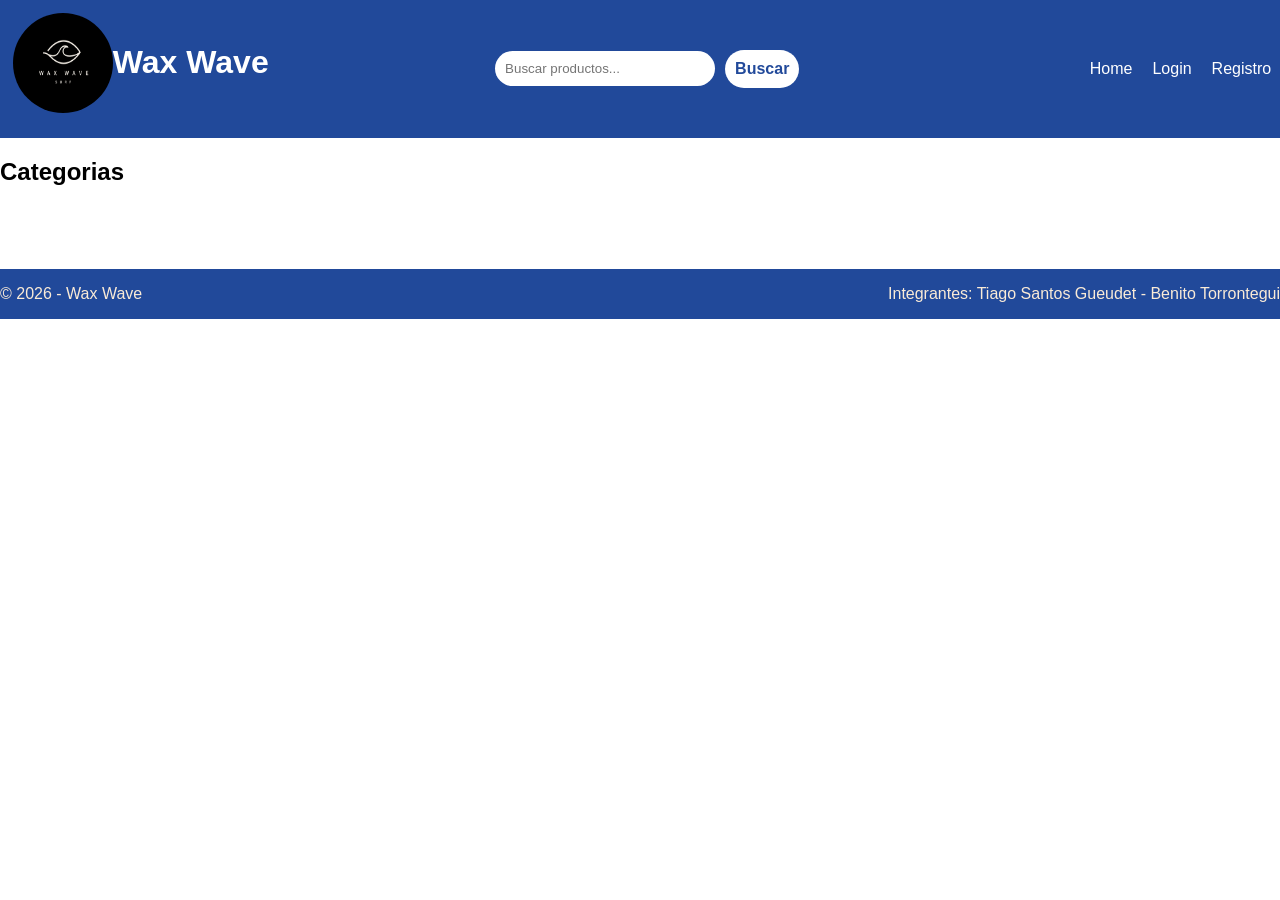
==== commit 03528750: "Punto 7b" ====
--- a/proyecto/category.html
+++ b/proyecto/category.html
@@ -22,8 +22,6 @@
         <li><a href="./index.html" class="pos">Home</a></li>
         <li class="item-login"><a href="./login.html" class="pos">Login</a></li>
         <li class="item-registro"><a href="./register.html" class="pos">Registro</a></li>
-        <li class="item-saludo"></li>
-        <li class="item-logout"><a href="#" class="pos">logout</a></li>
     </ul>       
          </nav>
     </header>
@@ -42,6 +40,7 @@
         <p> © 2026 - Wax Wave</p> <p> Integrantes: Tiago Santos Gueudet - Benito Torrontegui </p>
     </footer>
     <script src="./js/category.js"></script>
+    <script src="./js/saludo.js"></script>
     </body>
 <head>
 </html>
--- a/proyecto/css/style.css
+++ b/proyecto/css/style.css
@@ -21,7 +21,6 @@
     padding: 0;
     font-family: Arial, sans-serif;
 }
-
 .buscador{
     display: flex;
     align-items: center;    
@@ -51,12 +50,12 @@
     color: #fff;
     list-style: none;
 }
-.menu{
-    width: 15%;
-}
 .pos{
     text-decoration: none;
     color: #fff;
+}
+.registro li{
+    margin-left: 20px;
 }
 .logo{
 border-radius: 70px;
